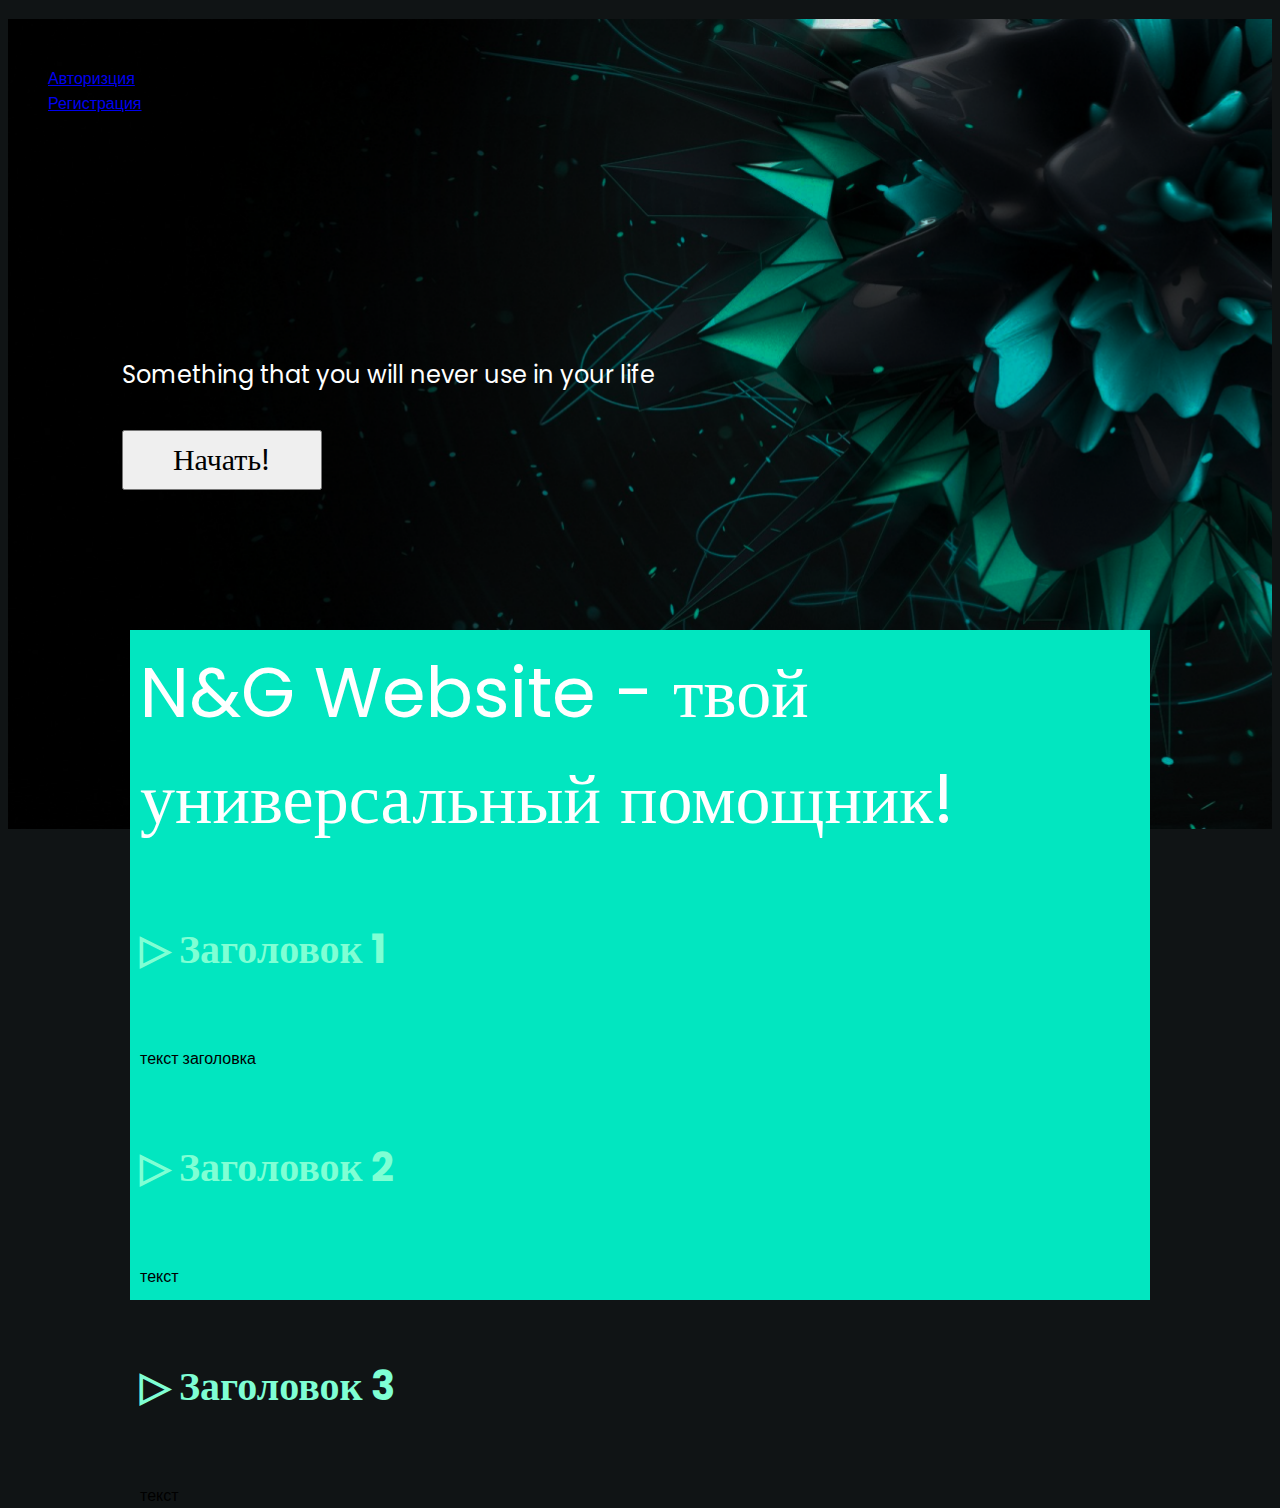
==== templates/index.html @ 90679e85 "la" ====
<!doctype html>
<html lang="ru">
  <head>
    <meta charset="utf-8">
    <meta name="viewport" content="width=device-width, initial-scale=1">
    <link href="https://cdn.jsdelivr.net/npm/bootstrap@5.1.3/dist/css/bootstrap.min.css" rel="stylesheet" integrity="sha384-1BmE4kWBq78iYhFldvKuhfTAU6auU8tT94WrHftjDbrCEXSU1oBoqyl2QvZ6jIW3" crossorigin="anonymous">
    <link rel="shortcut icon" href="../static/img/logo.png">
    <link rel="stylesheet" href="../static/css/style.css">
    <title>N&G Website</title>
  </head>
  <body style="background-color: #101415;">
    <script src="https://cdn.jsdelivr.net/npm/bootstrap@5.1.3/dist/js/bootstrap.bundle.min.js" integrity="sha384-ka7Sk0Gln4gmtz2MlQnikT1wXgYsOg+OMhuP+IlRH9sENBO0LRn5q+8nbTov4+1p" crossorigin="anonymous"></script>
    <header>

        <div class="conteiner">
            <div class="sighttitle" style="background-image: url(../static/img/title.png)">
              <div class="container">
                <div class="row">
                  <div class="col-md-12 ">
                    <h3 class="animate-charcter">N&G</h3>
                  </div>
                </div>
              </div>
                <div class="podfonttittle">Something that you will never use in your life</div>
                <div class="btn-group" role="group">
                    <button id="btnGroupDrop1" type="button" class="btn btn-outline-light autoriz dropdown-toggle" data-bs-toggle="dropdown" aria-expanded="false">
                      Начать!
                    </button>
                    <ul class="dropdown-menu" aria-labelledby="btnGroupDrop1">
                      <li><a class="dropdown-item" href="http://127.0.0.1:8080/form">Авторизция</a></li>
                      <li><a class="dropdown-item" href="http://127.0.0.1:8080/autorization">Регистрация</a></li>
                    </ul>
                  </div>
                </div>
            </div>
        </div>
        <div id="square"></div>
  
        <div class="card text-white bg-dark mb-3 info">
            <div class="card-header shapka fw-bold">N&G Website - твой универсальный помощник!</div>
            <div class="card-body">
              <h5 class="card-title shapkatitle">▷ Заголовок 1</h5>
              <p class="card-text shapkafont">текст заголовка</p>
              <h5 class="card-title shapkatitle">▷ Заголовок 2</h5>
              <p class="card-text shapkafont">текст</p>
              <h5 class="card-title shapkatitle">▷ Заголовок 3</h5>
              <p class="card-text shapkafont">текст</p>
            </div>
        </div>



    </header>
  </body>
</html>
---- static/css/style.css ----
@import url('https://fonts.googleapis.com/css2?family=Poppins&display=swap');

body {
    font-family: 'Poppins', sans-serif;
}

.container {
    max-width: 810;
}

.sighttitle {
    height: 810px;
    background-repeat: no-repeat;
    background-size: cover;
}

.fonttittle {
    color: #fff;
    position: absolute;
    width: 364px;
    height: 206px;
    left: 122px;
    top: 170px;
    font-family: 'Poppins';
    font-style: normal;
    font-weight: 400;
    font-size: 170px;
    line-height: 199px;
}

.podfonttittle {
    color: #fff;
    position: absolute;
    width: 560px;
    height: 29px;
    left: 122px;
    top: 361px;
    
    font-family: 'Poppins';
    font-style: normal;
    font-weight: 400;
    font-size: 24px;
    line-height: 28px;
}

.autoriz {
    font-family: 'Poppins';
    font-style: normal;
    font-size: 30px;
    position: absolute;
    width: 200px;
    height: 60px;
    left: 122px;
    top: 430px;
}

.info {
    position: absolute;
    top: 640px;
    left: 50%;
    margin-right: -50%;
    transform: translate(-50%);
    width: 1000px;
    height: 650px;
}

.shapka {
    font-family: 'Poppins';
    font-style: normal;
    font-size: 70px;
    color: white;
}

.shapkatitle {
    font-family: 'Poppins';
    font-style: normal;
    font-size: 40px;
    color: aquamarine;
}

.shapkatext {
    font-family: 'Poppins';
    font-style: normal;
    font-size: 30px;
}

#square {
    position: absolute;
    top: 630px;
    left: 50%;
    margin-right: -50%;
    transform: translate(-50%);
    width: 1020px;
    height: 670px;
    background: #02E6C0;
}
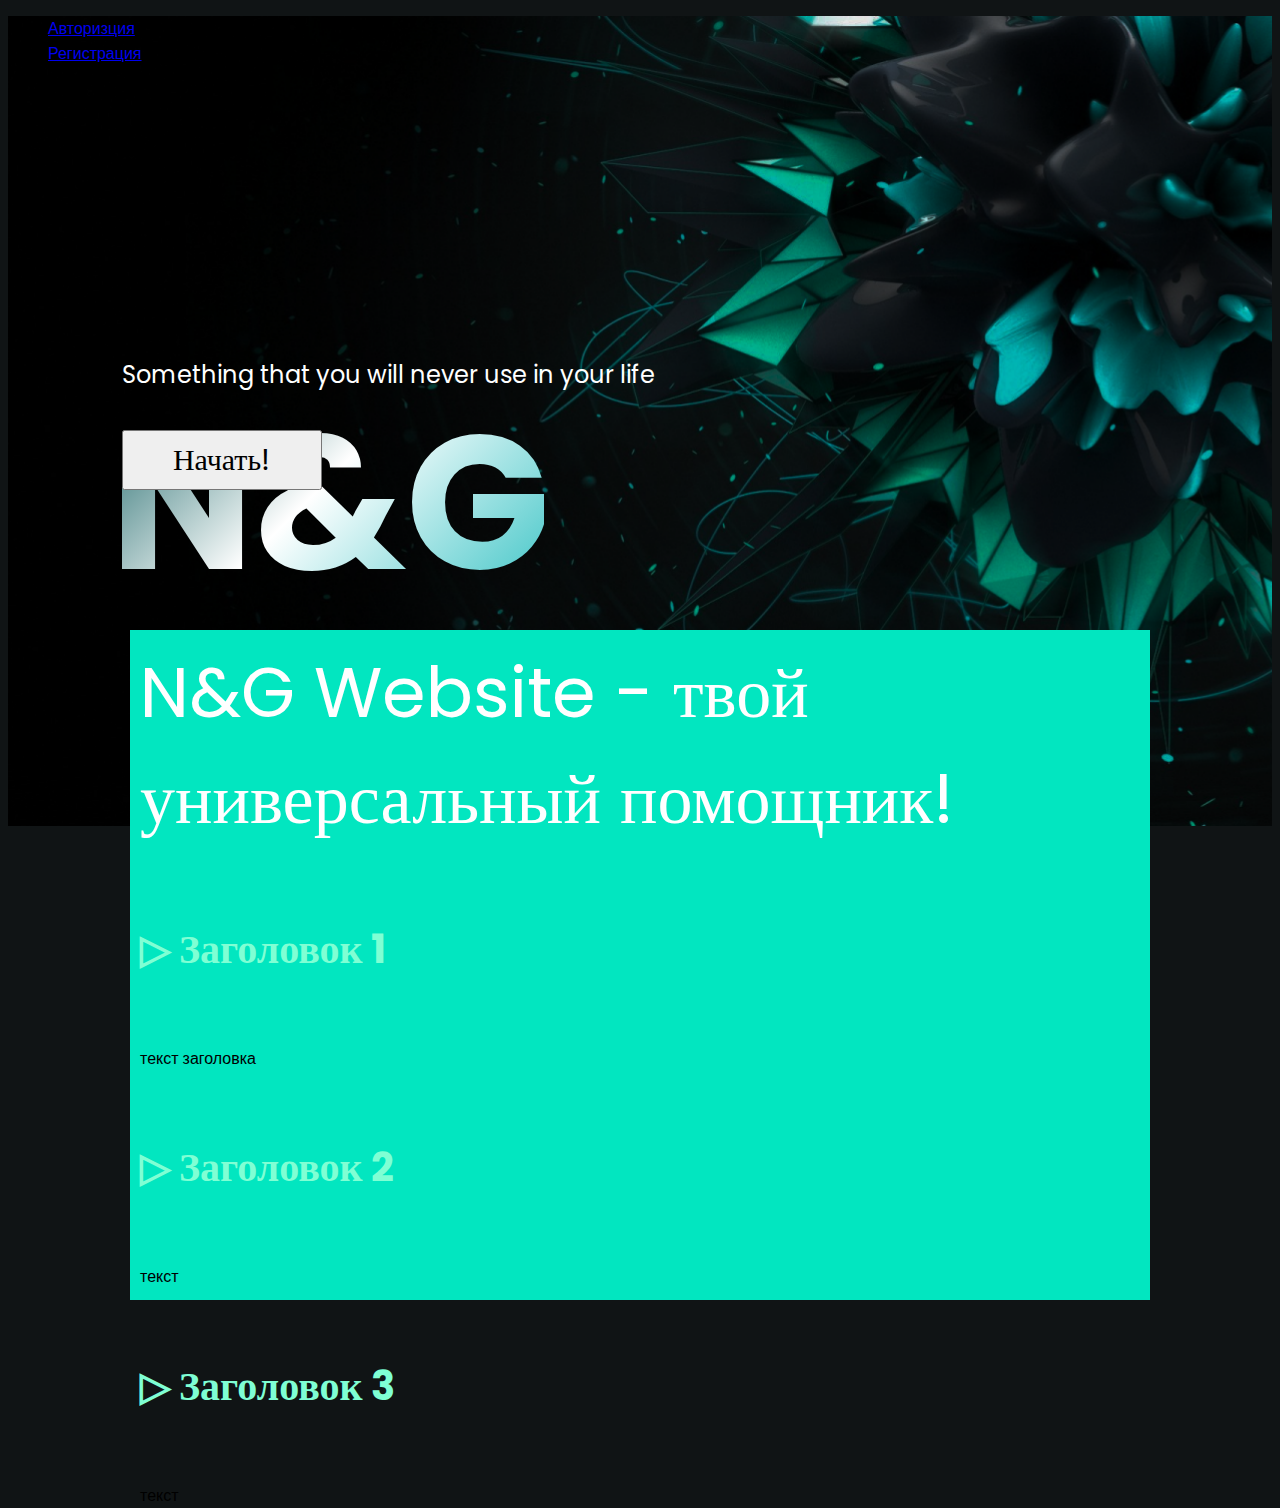
==== commit cf26eeb1: "Work DataBase, users base" ====
--- a/templates/index.html
+++ b/templates/index.html
@@ -27,8 +27,8 @@
                       Начать!
                     </button>
                     <ul class="dropdown-menu" aria-labelledby="btnGroupDrop1">
-                      <li><a class="dropdown-item" href="http://127.0.0.1:8080/form">Авторизция</a></li>
-                      <li><a class="dropdown-item" href="http://127.0.0.1:8080/autorization">Регистрация</a></li>
+                      <li><a class="dropdown-item" href="http://127.0.0.1:8080/autorization">Авторизция</a></li>
+                      <li><a class="dropdown-item" href="http://127.0.0.1:8080/registration">Регистрация</a></li>
                     </ul>
                   </div>
                 </div>
--- a/static/css/style.css
+++ b/static/css/style.css
@@ -93,4 +93,43 @@
     width: 1020px;
     height: 670px;
     background: #02E6C0;
-}+}
+
+.animate-charcter {
+    text-transform: uppercase;
+  background-image: linear-gradient(
+    -225deg,
+    #005456 0%,
+    #fff 29%,
+    #00B2B4 67%,
+    #101415 100%
+  );
+  background-size: auto auto;
+  background-clip: border-box;
+  background-size: 200% auto;
+  color: #fff;
+  background-clip: text;
+  -webkit-text-fill-color: transparent;
+  -webkit-background-clip: text;
+  -webkit-text-fill-color: transparent;
+  animation: textclip 2s linear infinite;
+  display: inline-block;
+  position: absolute;
+    left: 110px;
+    top: 170px;
+      font-size: 190px;
+}
+
+@keyframes textclip {
+  to {
+    background-position: 200% center;
+  }
+}
+
+.white {
+    color: white;
+}
+
+.gray {
+    color: #AFEEEE;
+}
